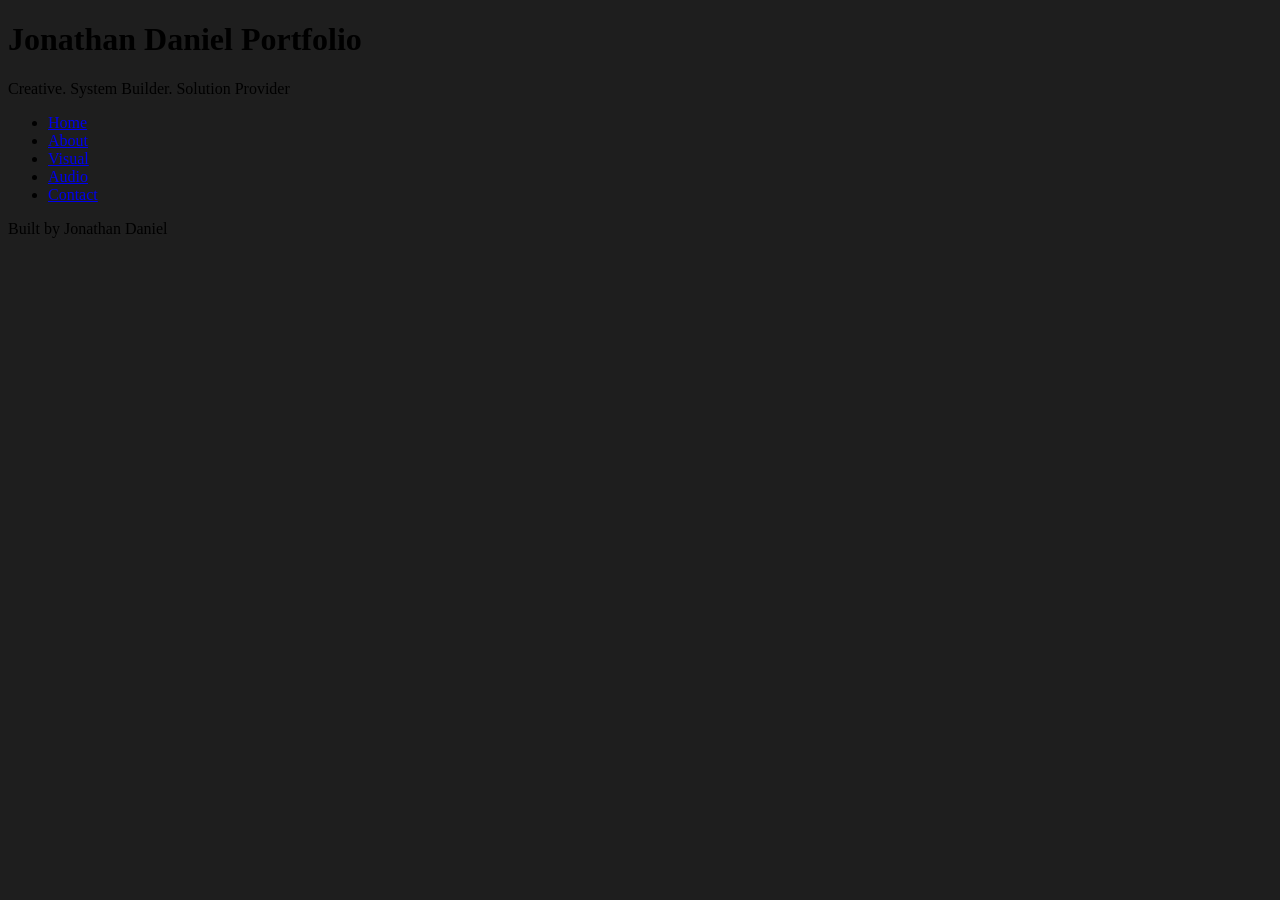
==== index.html @ 02536025 "created and connected stylesheet Started Basic CSS" ====
<!DOCTYPE html>
<html lang="en">
<head>
    <meta charset="UTF-8">
    <meta name="viewport" content="width=device-width, initial-scale=1.0">
    <link rel="stylesheet" href="style.css">
    <title>Jonathan Daniel Portfolio</title>
</head>
<body>
    <header>
        <h1>Jonathan Daniel Portfolio</h1>
        <p>Creative. System Builder. Solution Provider</p>
    </header>
    <nav>
        <ul>
            <li><a href="index.html">Home</a></li>
            <li><a href="about.html">About</a></li>
            <li><a href="visual.html">Visual</a></li>
            <li><a href="audio.html">Audio</a></li>
            <li><a href="contact.html">Contact</a></li>
        </ul>
    </nav>
    <main></main>
    <footer>
        <p>Built by Jonathan Daniel</p>
    </footer> 
</body>
</html>
---- style.css ----
/* CSS by Jonathan Daniel */
/* COLOR PALETTE
Background = #1E1E1E
Background (Secondary) = #222222
Card Background = #2B2B2B

ACCENTS
Main = #FF8D03
Secondary = #FFCF7A

TEXT
Main = #F2F2F2
Soft = #BABABA
Softer = #888888
*/

/* GLOBAL STYLES (Base Styles) MOBILE FIRST */
body {
    background-color: #1E1E1E;
}
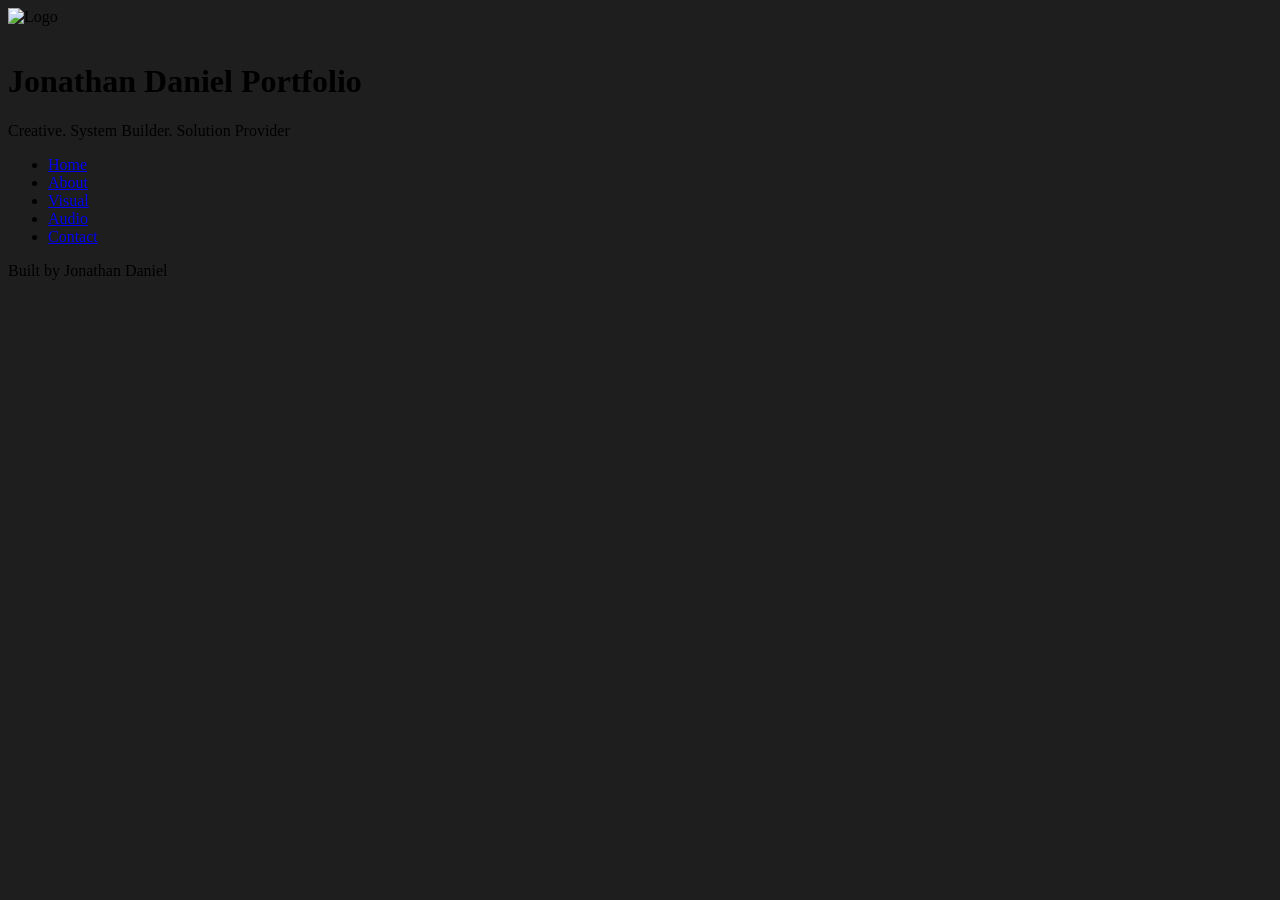
==== commit b2125fa0: "added logo added logo to header" ====
--- a/index.html
+++ b/index.html
@@ -8,6 +8,7 @@
 </head>
 <body>
     <header>
+        <img src="img/rr-wide-logo-dark.png" alt="Logo" class="logo">
         <h1>Jonathan Daniel Portfolio</h1>
         <p>Creative. System Builder. Solution Provider</p>
     </header>
--- a/style.css
+++ b/style.css
@@ -1,6 +1,6 @@
 /* CSS by Jonathan Daniel */
 /* COLOR PALETTE
-Background = #1E1E1E
+Background 01 = #1E1E1E
 Background (Secondary) = #222222
 Card Background = #2B2B2B
 
@@ -17,4 +17,9 @@
 /* GLOBAL STYLES (Base Styles) MOBILE FIRST */
 body {
     background-color: #1E1E1E;
+}
+
+.logo {
+    height: 200px;
+    margin-bottom: 1rem;
 }
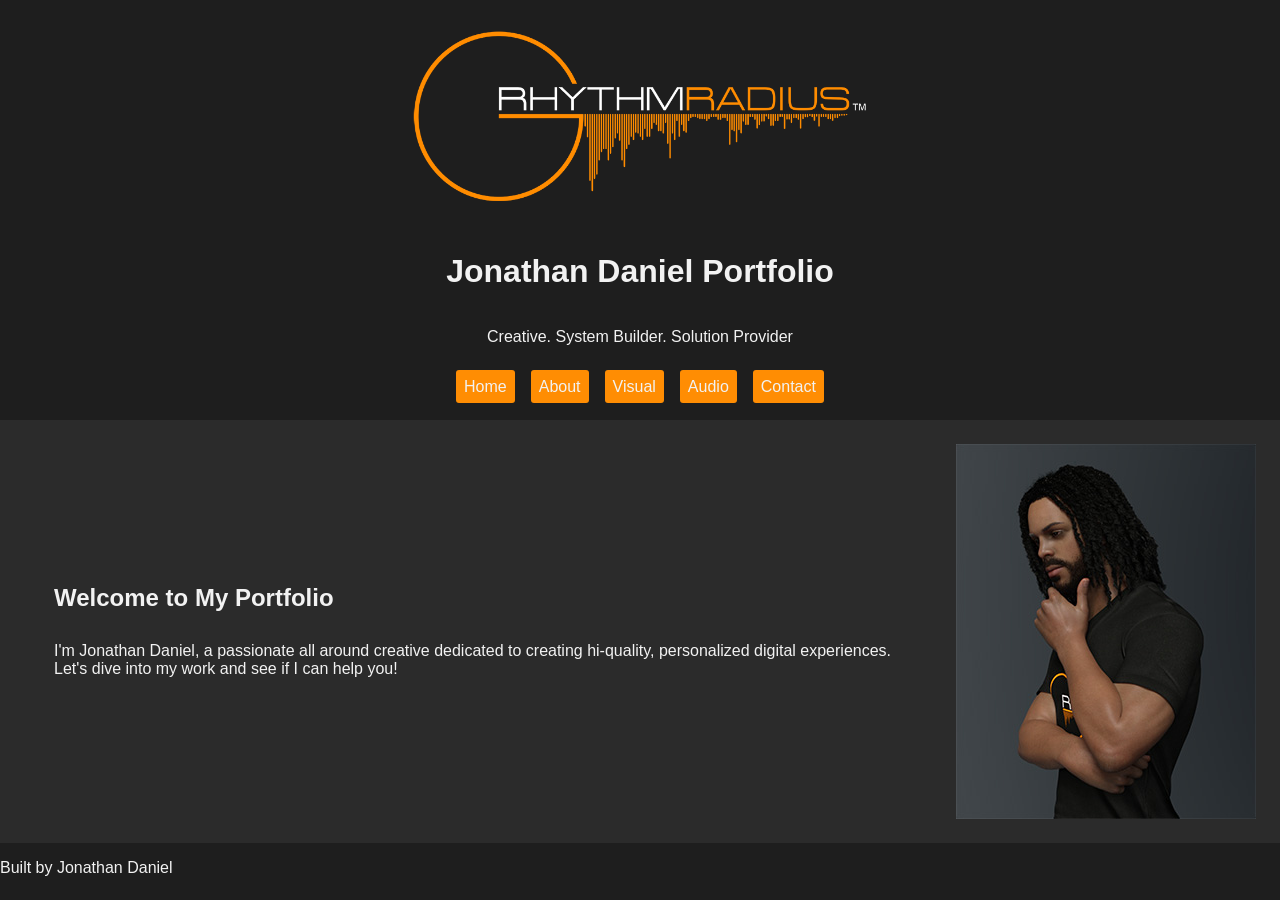
==== commit 188532f0: "added basic css and initial content" ====
--- a/index.html
+++ b/index.html
@@ -21,7 +21,19 @@
             <li><a href="contact.html">Contact</a></li>
         </ul>
     </nav>
-    <main></main>
+    <main>
+        <section>
+            <div class="hero-container">
+                <div class="section-heading">
+                    <h2>Welcome to My Portfolio</h2>
+                    <p>I'm Jonathan Daniel, a passionate all around creative dedicated to creating hi-quality, personalized digital
+                    experiences. Let's dive into my work and see if I can help you!</p>
+                </div>
+                <img src="img/jd-hero.jpg" alt="JD Hero Image" class="hero-image">
+            </div>
+
+        </section>
+    </main>
     <footer>
         <p>Built by Jonathan Daniel</p>
     </footer> 
--- a/style.css
+++ b/style.css
@@ -17,9 +17,94 @@
 /* GLOBAL STYLES (Base Styles) MOBILE FIRST */
 body {
     background-color: #1E1E1E;
+    color: #f2f2f2;
+    font-family: sans-serif;
+    margin: 0;
+}
+
+header {
+    display: flex;
+    flex-direction: column;
+    align-items: center;
+    background-color: #1E1E1E;
+    padding: 1rem;
+}
+
+nav {
+    display: flex;
+    justify-content: center;
+    gap: 1rem;
+}
+
+nav a {
+    color: #f2f2f2;
+    background-color: #FF8D03;
+    text-decoration: none;
+    border-radius: 3px;
+    padding: .5rem;
+}
+
+nav a:hover {
+    background-color: #f2f2f2;
+    color: #FF8D03;
+    text-decoration: none;
+}
+
+nav ul {
+    display: flex;
+    justify-content: center;
+    gap: 1rem;
+    padding: 0;
+    margin: 0;
+    list-style: none;
 }
 
 .logo {
     height: 200px;
     margin-bottom: 1rem;
+}
+
+.project-grid-container {
+    display: flex;
+    gap: 1rem;
+    flex-direction: column;
+}
+
+.section-heading {
+    flex: 1;
+    flex-shrink: 1;
+}
+
+.hero-container {
+    display: flex;
+    flex-direction: row;
+    align-items: center;
+    background-color: #2B2B2B;
+    padding: 1.5rem;
+    margin-top: 1rem;
+    margin-top: 1.5rem;
+    justify-content: space-between;
+}
+
+.section-heading h2 {
+    color: 2B2B2B;
+    margin: 30px;
+}
+
+.section-heading p {
+    font-size: 1rem;
+    margin: 30px;
+}
+
+.hero-image {
+    width: 100%;
+    max-width: 300px;
+    height: auto;
+}
+
+@media screen and (max-width:768px){
+    .hero-container {
+        flex-direction: column;
+        text-align: center;
+    }
 }
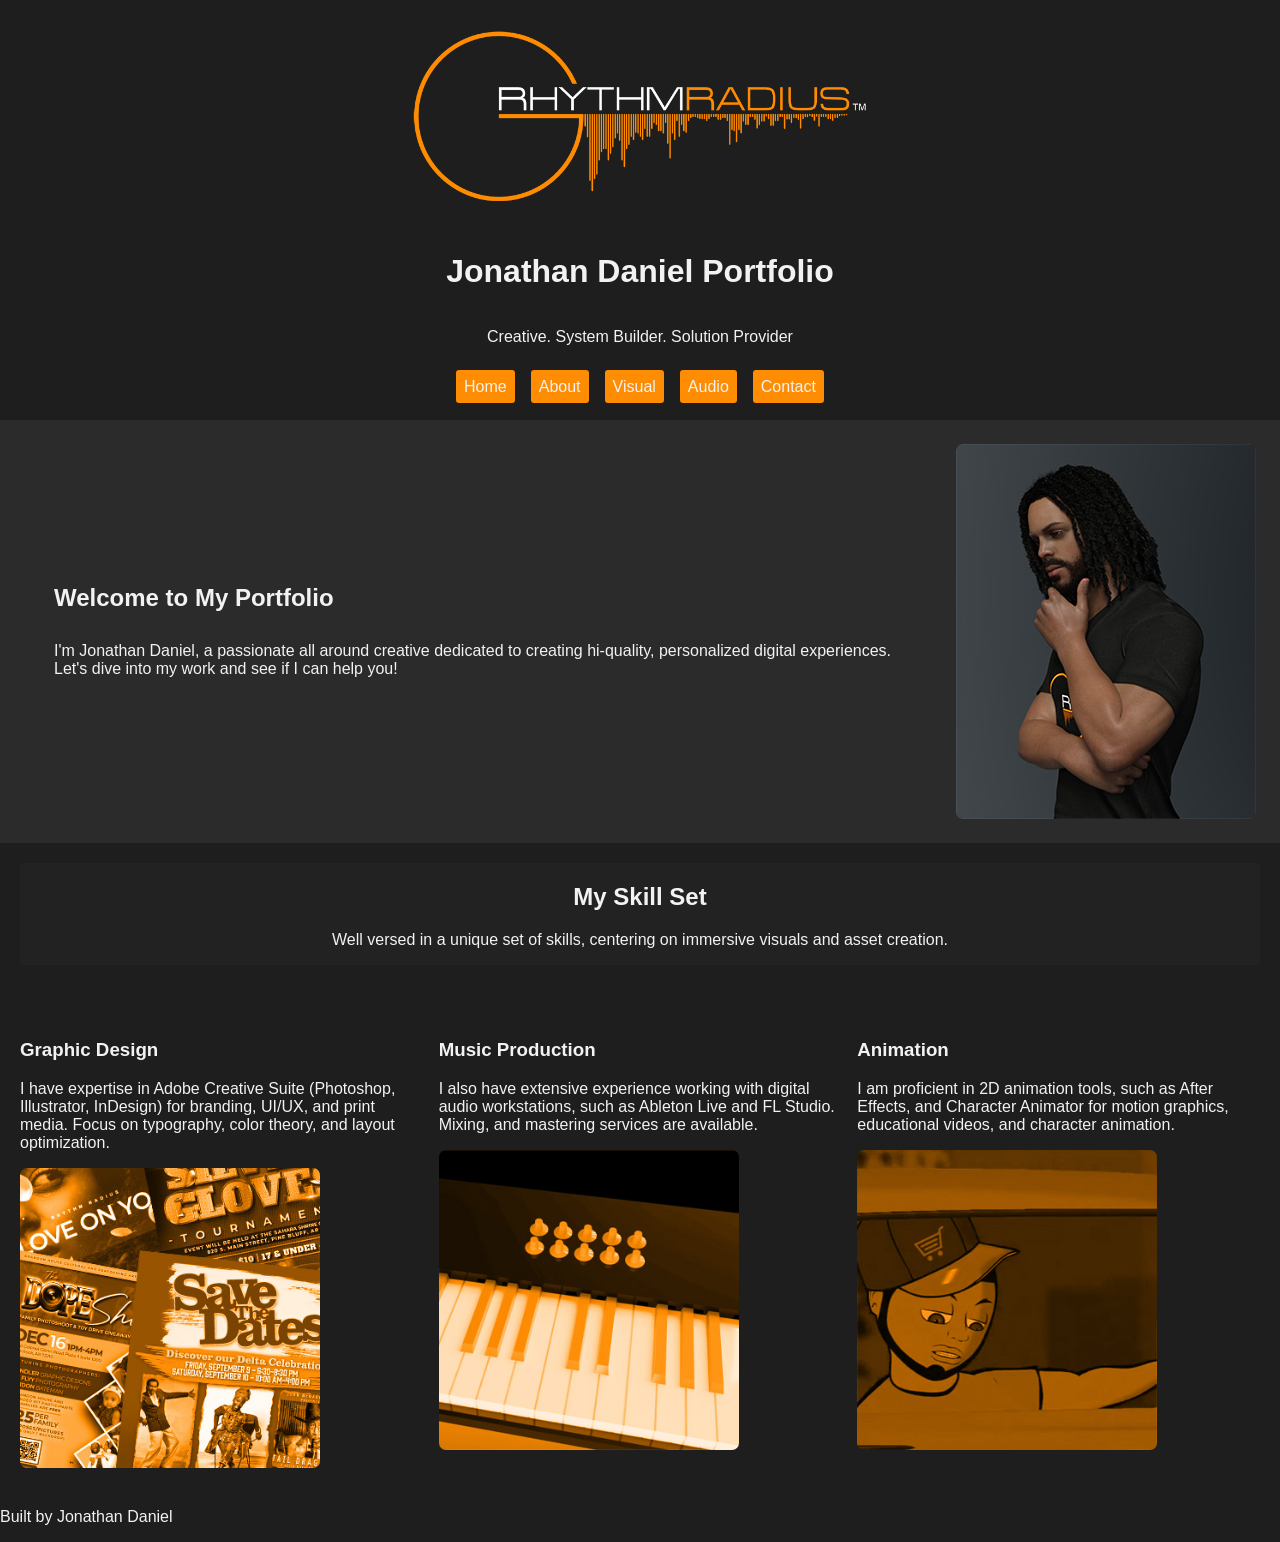
==== commit 09f899e6: "added skills container and grid" ====
--- a/index.html
+++ b/index.html
@@ -31,7 +31,33 @@
                 </div>
                 <img src="img/jd-hero.jpg" alt="JD Hero Image" class="hero-image">
             </div>
-
+        </section>
+        <section class="skills-container">
+            <div class="section-header">
+                <h2>My Skill Set</h2>
+                <p>Well versed in a unique set of skills, centering on immersive visuals and asset creation.</p>
+            </div>
+            <div class="skills-grid">
+                <article class="card">
+                    <h3>Graphic Design</h3>
+                    <p>I have expertise in Adobe Creative Suite (Photoshop, Illustrator, InDesign) for branding, UI/UX, and print media. Focus
+                    on typography, color theory, and layout optimization.</p>
+                    <img src="img/graphics.jpg" alt="Graphic Design Collage" class="card-image">
+                </article>
+                <article class="card">
+                    <h3>Music Production</h3>
+                    <p>I also have extensive experience working with digital audio workstations, such as Ableton Live and FL Studio. Mixing,
+                    and mastering services are available.</p>
+                    <img src="img/music-production.jpg" alt="Keyboard 3D Rendering" class="card-image">
+                </article>
+                <article class="card">
+                    <h3>Animation</h3>
+                    <p>I am proficient in 2D animation tools, such as After Effects, and Character Animator for motion graphics, educational
+                    videos, and character animation.</p>
+                    <img src="img/animation.jpg" alt="Screen of of JD from Animated Series Pilot" class="card-image">
+                    
+                </article>
+            </div>
         </section>
     </main>
     <footer>
--- a/style.css
+++ b/style.css
@@ -64,10 +64,24 @@
     margin-bottom: 1rem;
 }
 
-.project-grid-container {
+.skills-container {
     display: flex;
     gap: 1rem;
     flex-direction: column;
+}
+
+.skills-grid {
+    display: grid;
+    grid-template-columns: repeat(auto-fit, minmax(250px, 1fr));
+    gap: 1rem;
+    margin: 20px;
+}
+
+.section-header {
+    background-color: #222222;
+    color: #f2f2f2;
+    margin: 20px;
+    text-align: center;
 }
 
 .section-heading {
@@ -100,6 +114,20 @@
     width: 100%;
     max-width: 300px;
     height: auto;
+    border-radius: 7px;
+}
+
+.card-image {
+    width: 100%;
+    max-width: 300px;
+    height: auto;
+    border-radius: 7px;
+}
+
+.card-grid {
+    display: grid;
+    grid-template-columns: repeat;
+    gap: 1rem;
 }
 
 @media screen and (max-width:768px){
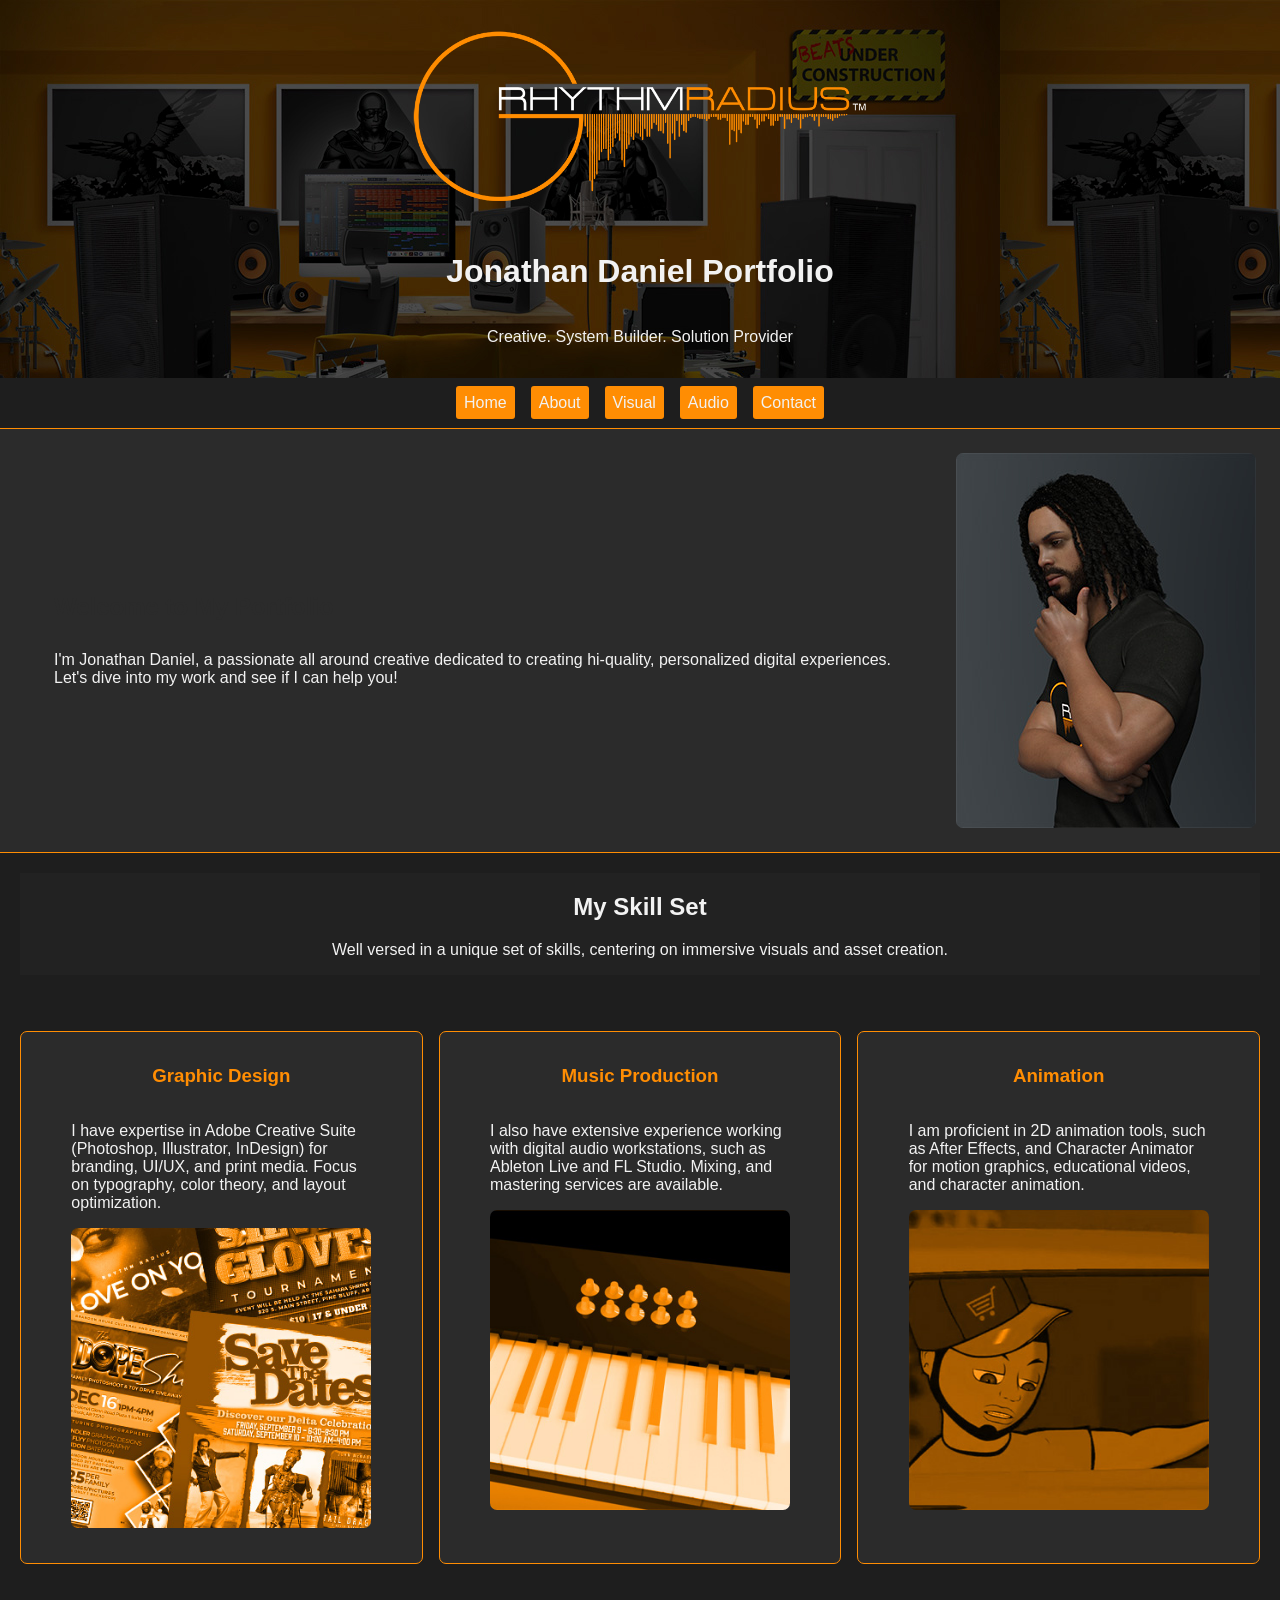
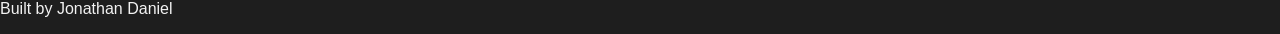
==== commit 26ab7692: "extra css and validation fix" ====
--- a/index.html
+++ b/index.html
@@ -22,7 +22,7 @@
         </ul>
     </nav>
     <main>
-        <section>
+        <section class="section-border">
             <div class="hero-container">
                 <div class="section-heading">
                     <h2>Welcome to My Portfolio</h2>
@@ -55,7 +55,6 @@
                     <p>I am proficient in 2D animation tools, such as After Effects, and Character Animator for motion graphics, educational
                     videos, and character animation.</p>
                     <img src="img/animation.jpg" alt="Screen of of JD from Animated Series Pilot" class="card-image">
-                    
                 </article>
             </div>
         </section>
--- a/style.css
+++ b/style.css
@@ -27,12 +27,14 @@
     flex-direction: column;
     align-items: center;
     background-color: #1E1E1E;
+    background-image: url('img/studio-bg-dark.jpg');
     padding: 1rem;
 }
 
 nav {
     display: flex;
     justify-content: center;
+    padding: 1rem 0;
     gap: 1rem;
 }
 
@@ -72,7 +74,7 @@
 
 .skills-grid {
     display: grid;
-    grid-template-columns: repeat(auto-fit, minmax(250px, 1fr));
+    grid-template-columns: repeat(auto-fit, minmax(300px, 1fr));
     gap: 1rem;
     margin: 20px;
 }
@@ -95,19 +97,23 @@
     align-items: center;
     background-color: #2B2B2B;
     padding: 1.5rem;
-    margin-top: 1rem;
-    margin-top: 1.5rem;
+    margin-top: 0;
     justify-content: space-between;
 }
 
 .section-heading h2 {
-    color: 2B2B2B;
+    color: #2B2B2B;
     margin: 30px;
 }
 
 .section-heading p {
     font-size: 1rem;
     margin: 30px;
+}
+
+.section-border {
+    border-top: 1px solid #FF8D03;
+    border-bottom: 1px solid #FF8D03;
 }
 
 .hero-image {
@@ -117,17 +123,45 @@
     border-radius: 7px;
 }
 
+.card {
+    display: flex;
+    flex-direction: column;
+    background-color: #2b2b2b;
+    color: #F2F2F2;
+    padding: 15px;
+    align-items: center;
+    min-height: 200px;
+    border: 1px solid #FF8D03;
+    margin: 0 auto;
+    border-radius: 7px;
+    box-sizing: border-box;
+    width: 100%;
+    overflow: hidden;
+}
+
 .card-image {
+    display: block;
+    margin: 0 auto 20px;
     width: 100%;
     max-width: 300px;
     height: auto;
     border-radius: 7px;
+    object-fit: cover;
+}
+
+.card p {
+    width: 100%;
+    max-width: 300px;
 }
 
 .card-grid {
     display: grid;
-    grid-template-columns: repeat;
+    grid-template-columns: repeat(auto-fit, minmax(250px,1fr));
     gap: 1rem;
+}
+
+h3 {
+    color: #FF8D03;
 }
 
 @media screen and (max-width:768px){
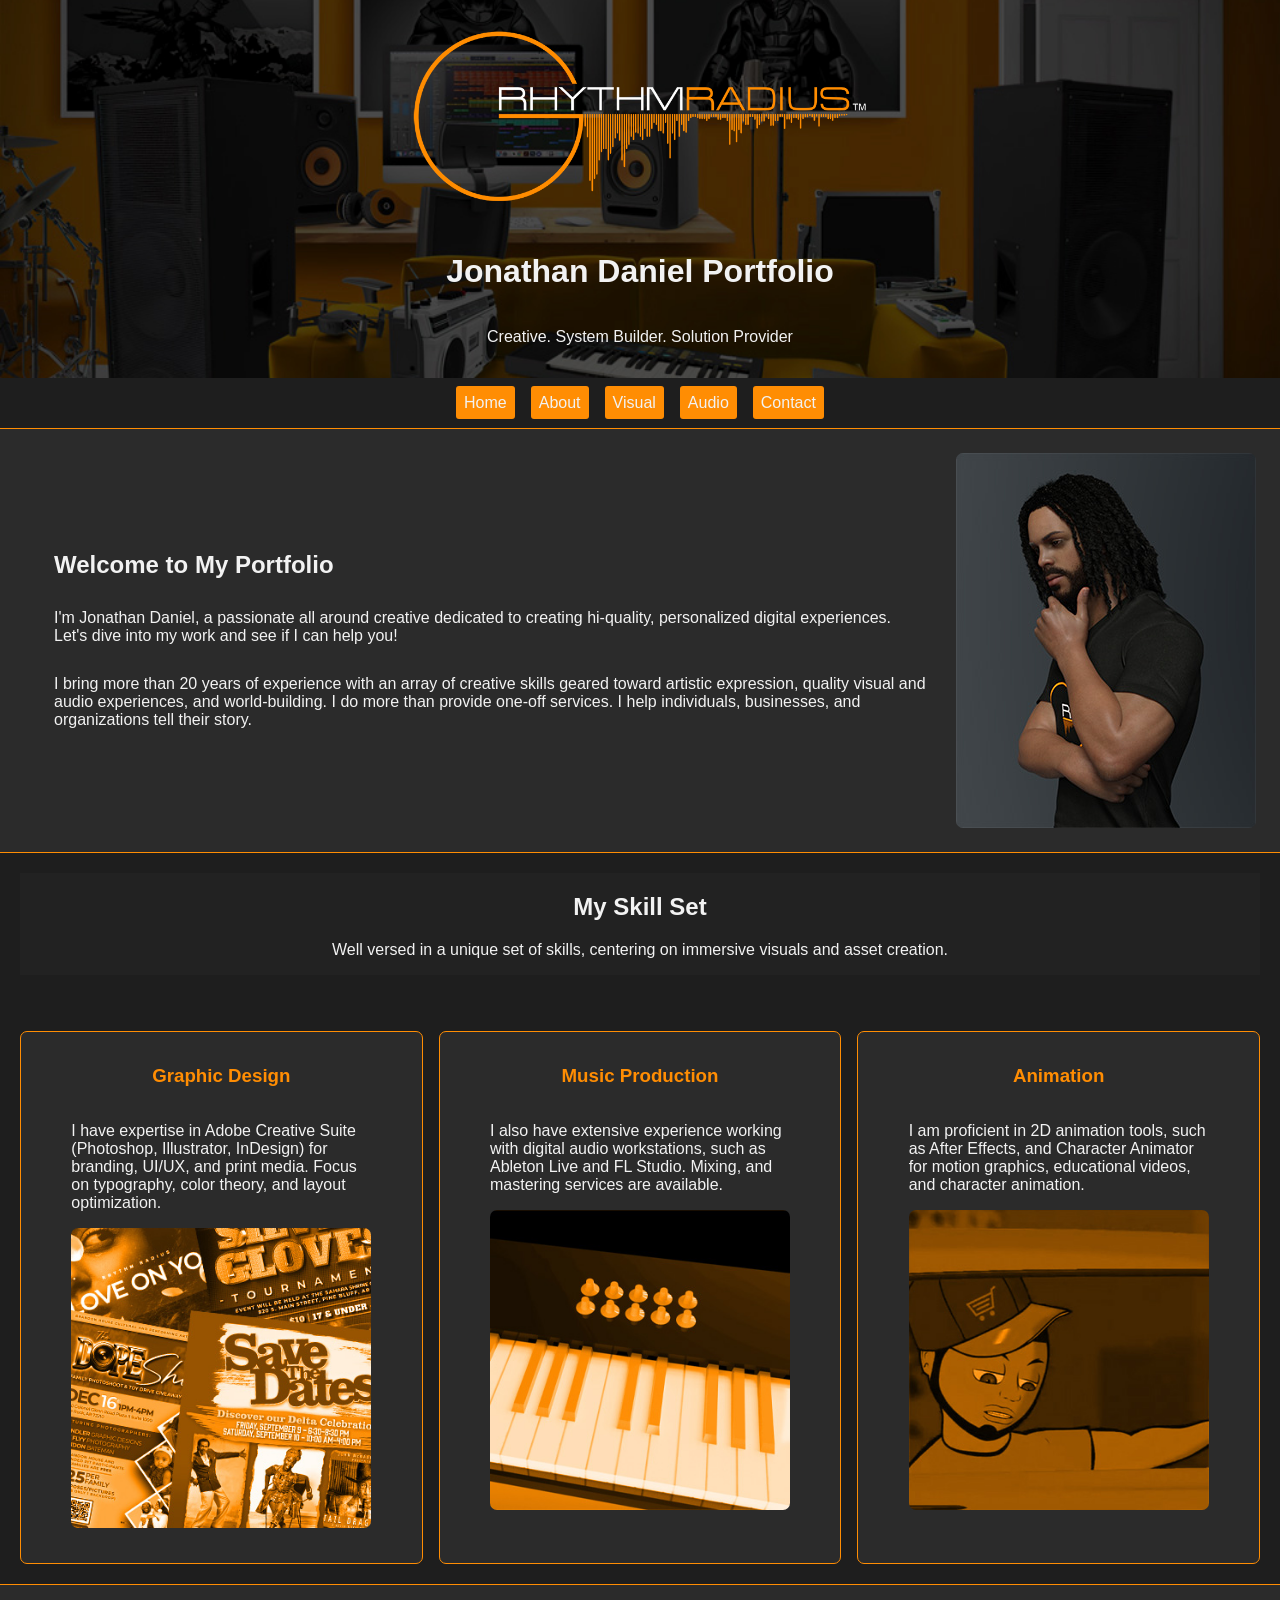
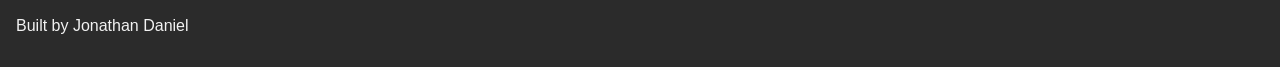
==== commit 570d7cfc: "added content to welcome added content to welcome  progress on footer" ====
--- a/index.html
+++ b/index.html
@@ -28,6 +28,7 @@
                     <h2>Welcome to My Portfolio</h2>
                     <p>I'm Jonathan Daniel, a passionate all around creative dedicated to creating hi-quality, personalized digital
                     experiences. Let's dive into my work and see if I can help you!</p>
+                    <p>I bring more than 20 years of experience with an array of creative skills geared toward artistic expression, quality visual and audio experiences, and world-building. I do more than provide one-off services. I help individuals, businesses, and organizations tell their story.</p>
                 </div>
                 <img src="img/jd-hero.jpg" alt="JD Hero Image" class="hero-image">
             </div>
--- a/style.css
+++ b/style.css
@@ -28,6 +28,9 @@
     align-items: center;
     background-color: #1E1E1E;
     background-image: url('img/studio-bg-dark.jpg');
+    background-repeat: no-repeat;
+    background-position: center;
+    background-size: cover;
     padding: 1rem;
 }
 
@@ -102,7 +105,6 @@
 }
 
 .section-heading h2 {
-    color: #2B2B2B;
     margin: 30px;
 }
 
@@ -164,6 +166,16 @@
     color: #FF8D03;
 }
 
+footer {
+    padding: 1rem;
+    background-color: #2b2b2b;
+    border-top: 1px solid #FF8D03;
+}
+
+.footer-content {
+    display: flex;
+}
+
 @media screen and (max-width:768px){
     .hero-container {
         flex-direction: column;
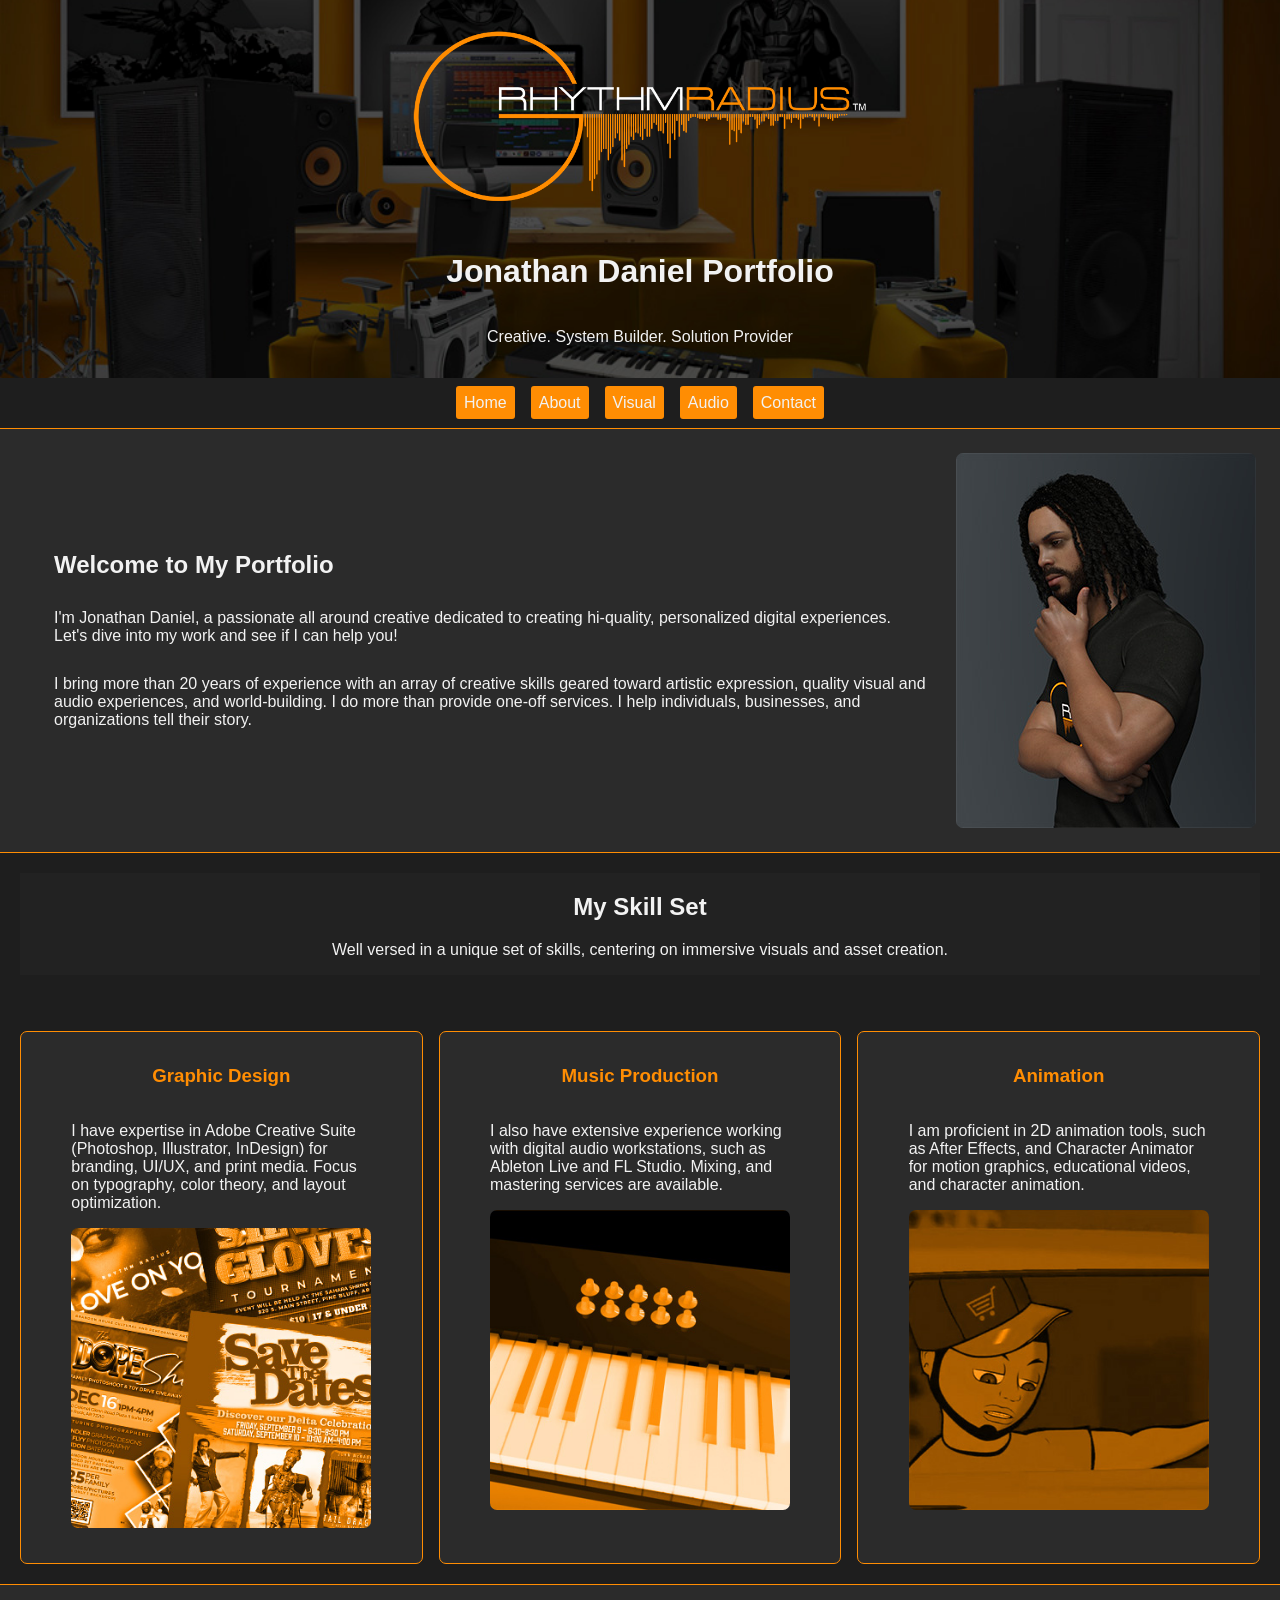
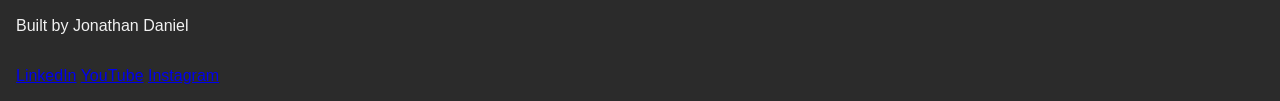
==== commit 91908748: "added footer information" ====
--- a/index.html
+++ b/index.html
@@ -61,7 +61,15 @@
         </section>
     </main>
     <footer>
-        <p>Built by Jonathan Daniel</p>
+        <div class="footer-content">
+            <p>Built by Jonathan Daniel</p>
+            <div class="social-icons">
+                <a href="https://www.linkedin.com/in/rhythmradius/">LinkedIn</a>
+                <a href="https://www.youtube.com/@rhythmradius">YouTube</a>
+                <a href="https://www.instagram.com/rhythmradius">Instagram</a>
+            </div>
+        </div>
+        
     </footer> 
 </body>
 </html>
--- a/style.css
+++ b/style.css
@@ -174,6 +174,12 @@
 
 .footer-content {
     display: flex;
+    flex-direction: column;
+    gap: 1rem;
+}
+
+.social-icons {
+    color: #FF8D03;
 }
 
 @media screen and (max-width:768px){
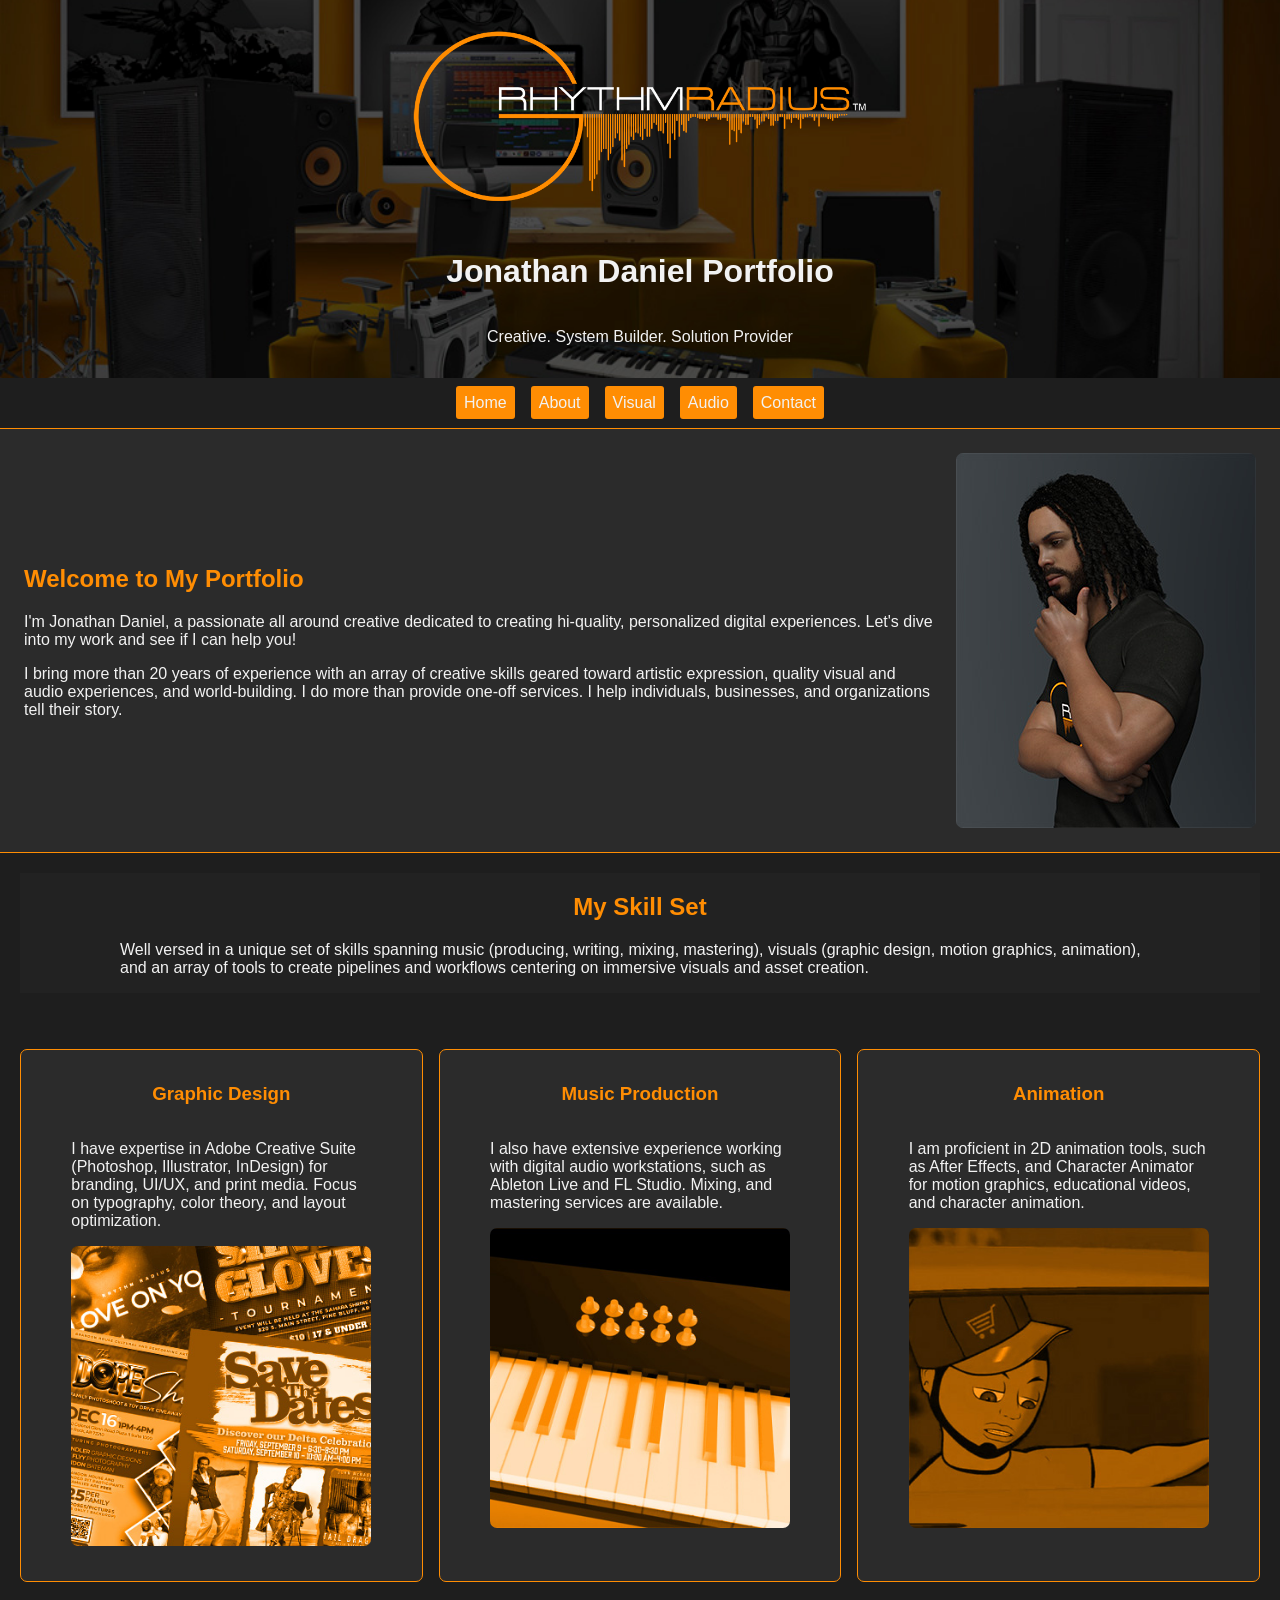
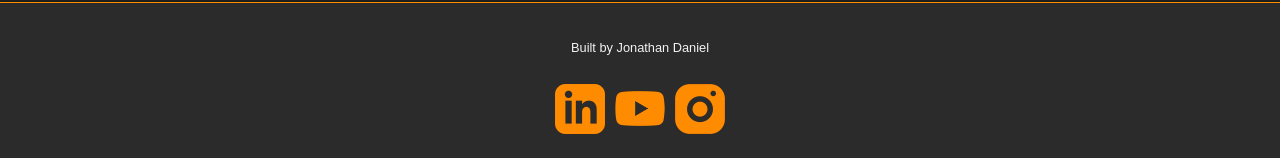
==== commit b6a3816f: "added more css and nav added more css to nav and duplicated footer to other pages" ====
--- a/index.html
+++ b/index.html
@@ -36,7 +36,7 @@
         <section class="skills-container">
             <div class="section-header">
                 <h2>My Skill Set</h2>
-                <p>Well versed in a unique set of skills, centering on immersive visuals and asset creation.</p>
+                <p>Well versed in a unique set of skills spanning music (producing, writing, mixing, mastering), visuals (graphic design, motion graphics, animation), and an array of tools to create pipelines and workflows  centering on immersive visuals and asset creation.</p>
             </div>
             <div class="skills-grid">
                 <article class="card">
@@ -64,12 +64,11 @@
         <div class="footer-content">
             <p>Built by Jonathan Daniel</p>
             <div class="social-icons">
-                <a href="https://www.linkedin.com/in/rhythmradius/">LinkedIn</a>
-                <a href="https://www.youtube.com/@rhythmradius">YouTube</a>
-                <a href="https://www.instagram.com/rhythmradius">Instagram</a>
+                <a href="https://www.linkedin.com/in/rhythmradius" target="_blank"><img src="img/linkedin.png" alt="LinkedIn" class="social-icon"></a>
+                <a href="https://www.youtube.com/@rhythmradius" target="_blank"><img src="img/yt.png" alt="YouTube" class="social-icon"></a>
+                <a href="https://www.instagram.com/rhythmradius" target="_blank"><img src="img/ig.png" alt="Instagram" class="social-icon"></a>
             </div>
         </div>
-        
     </footer> 
 </body>
 </html>
--- a/style.css
+++ b/style.css
@@ -73,6 +73,7 @@
     display: flex;
     gap: 1rem;
     flex-direction: column;
+    justify-content: center;
 }
 
 .skills-grid {
@@ -86,12 +87,22 @@
     background-color: #222222;
     color: #f2f2f2;
     margin: 20px;
+}
+
+.section-header p {
+    padding-left: 100px;
+    padding-right: 100px;
+}
+
+.section-header h2 {
+    color: #FF8D03;
     text-align: center;
 }
 
 .section-heading {
     flex: 1;
     flex-shrink: 1;
+    padding-right: 20px;
 }
 
 .hero-container {
@@ -105,12 +116,11 @@
 }
 
 .section-heading h2 {
-    margin: 30px;
+    color: #FF8D03;
 }
 
 .section-heading p {
     font-size: 1rem;
-    margin: 30px;
 }
 
 .section-border {
@@ -170,21 +180,59 @@
     padding: 1rem;
     background-color: #2b2b2b;
     border-top: 1px solid #FF8D03;
+    color: #F2F2F2;
+    font-size: .8rem;
+    padding: 1.5rem 1rem;
 }
 
 .footer-content {
     display: flex;
     flex-direction: column;
     gap: 1rem;
+    justify-content: center;
+    align-items: center;
+    text-align: center;
+    min-height: 75px;
 }
 
 .social-icons {
-    color: #FF8D03;
+    display: flex;
+    gap: 10px;
+    justify-content: center;
+    align-items: center;
+}
+
+
+.social-icon {
+    display: block;
+    max-width: 50px;
+    height: auto;
 }
 
 @media screen and (max-width:768px){
     .hero-container {
         flex-direction: column;
-        text-align: center;
-    }
+    }
+    .section-heading {
+        padding-right: 20px;
+        padding-left: 20px;
+    }
+    .section-header p {
+        padding-left: 20px;
+        padding-right: 20px;
+    }
+    nav ul {
+        flex-direction: column;
+        align-items: center;
+    }
+    nav a {
+        color: #FF8D03;
+        background-color: #222222;
+        text-decoration: none;
+        padding-left: 350px;
+        padding-right: 350px;
+    }
+    nav a:hover {
+        color: #1E1E1E;
+        }
 }
